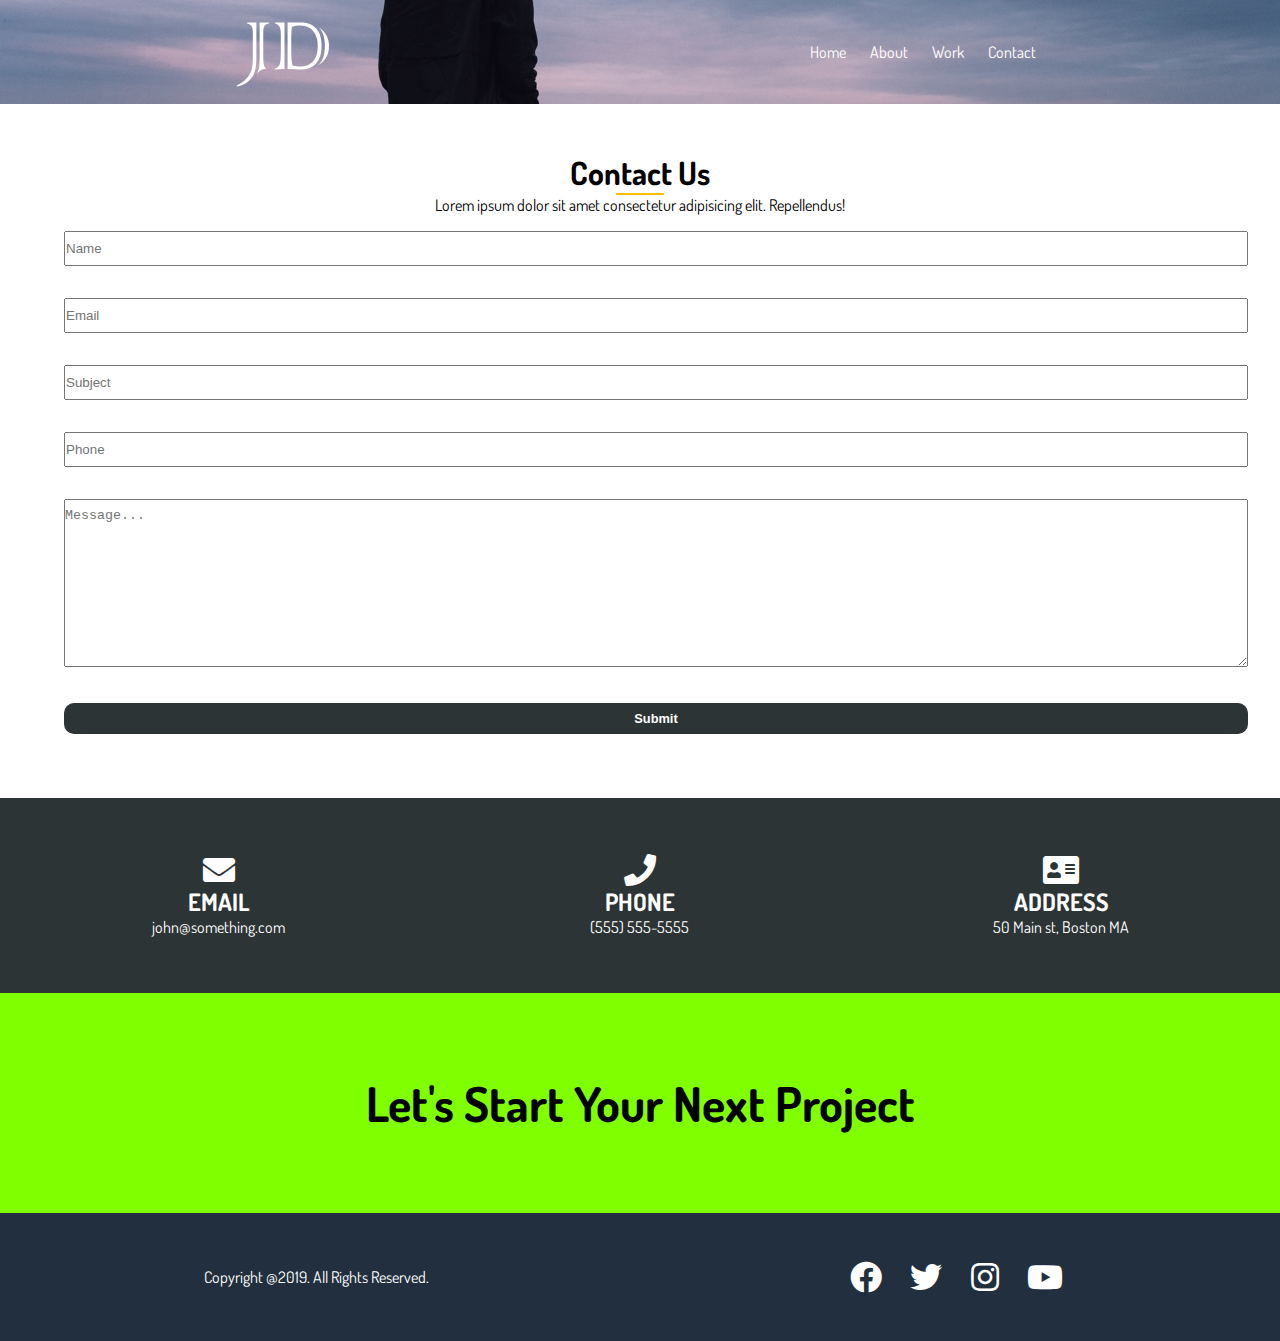
==== contact.html @ 6afb77cd "Adding files" ====
<!DOCTYPE html>
<html lang="en">
  <head>
    <meta charset="UTF-8" />
    <meta name="viewport" content="width=device-width, initial-scale=1.0" />
    <meta http-equiv="X-UA-Compatible" content="ie=edge" />
    <link
      rel="stylesheet"
      href="https://use.fontawesome.com/releases/v5.8.2/css/all.css"
    />
    <link rel="stylesheet" href="css/main.css" />
    <link
      rel="stylesheet"
      href="css/mobile.css"
      media="screen and (max-width:768px)"
    />
    <title>Contact Us | Jhon Doe UI/UX Designer & Photographer</title>
  </head>
  <body>
    <header id="about-header">
      <div class="main-items">
        <div class="heading-logo">
          <img src="img/logo.png" alt="" class="logo" />
        </div>

        <div class="heading-items">
          <ul class="lists">
            <li><a href="index.html">Home</a></li>
            <li><a href="about.html">About</a></li>
            <li><a href="work.html">Work</a></li>
            <li><a href="contact.html">Contact</a></li>
          </ul>
        </div>
      </div>
      <!--main-itmes-->
    </header>
    <!-- Header Finished -->

    <section id="contact" style="padding: 3rem;">
      <h1 style="text-align:center">Contact Us</h1>
      <div class="bottom-line"></div>
      <p style="text-align:center">
        Lorem ipsum dolor sit amet consectetur adipisicing elit. Repellendus!
      </p>

      <form class="form-body">
        <input type="text" name="name" placeholder="Name" /> <br />
        <input type="email" name="email" placeholder="Email" /> <br />
        <input type="text" name="subject" placeholder="Subject" /> <br />
        <input type="text" name="phone" placeholder="Phone" /> <br />
        <textarea
          name="message"
          cols="30"
          rows="10"
          placeholder="Message..."
        ></textarea>
        <input type="submit" value="Submit" class="btn-submit" />
      </form>
    </section>

    <!-- Form Finished -->

    <section class="three">
      <div>
        <i class="fas fa-envelope fa-2x"></i>
        <h2>email</h2>
        <p>john@something.com</p>
      </div>

      <div>
        <i class="fas fa-phone fa-2x"></i>
        <h2>phone</h2>
        <p>(555) 555-5555</p>
      </div>

      <div>
        <i class="fas fa-address-card fa-2x"></i>
        <h2>address</h2>
        <p>50 Main st, Boston MA</p>
      </div>
    </section>

    <section
      class="next-project"
      style="background:chartreuse; padding: 5rem 0"
    >
      <h1 style="text-align:center;font-size: 3rem">
        Let's Start Your Next Project
      </h1>
    </section>

    <footer id="main-footer">
      <div class="footer-items">
        <div>
          <p>Copyright @2019. All Rights Reserved.</p>
        </div>

        <div class="socials">
          <a href="http://facebook.com" target="_blank"
            ><i class="fab fa-facebook fa-2x"></i
          ></a>
          <a href="http://twitter.com" target="_blank"
            ><i class="fab fa-twitter fa-2x"></i
          ></a>
          <a href="http://instagram.com" target="_blank"
            ><i class="fab fa-instagram fa-2x"></i
          ></a>
          <a href="http://youtube.com" target="_blank"
            ><i class="fab fa-youtube fa-2x"></i
          ></a>
        </div>
      </div>
    </footer>
  </body>
</html>
---- css/main.css ----
@import url('https://fonts.googleapis.com/css?family=Dosis');

/* Reset Styles */
* {
  margin: 0;
  padding: 0;
  box-sizing: border-box;
}

body {
  font-family: 'Dosis', sans-serif;
}
a {
  text-decoration: none;
}
ul {
  list-style: none;
}
h2,
h3,
h4 {
  text-transform: uppercase;
}

img {
  width: 100%;
}
.logo {
  width: 100px;
}

.main-items {
  display: flex;
  justify-content: space-around;
  align-items: center;
}
.lists {
  display: flex;
  justify-content: space-between;
}

.lists li {
  padding: 0 0.75rem;
}

.lists li a {
  color: #fff;
}

/* Header */

#main-header {
  background: url('../img/showcase.jpg') no-repeat center center/cover;
  height: 100vh;
  background-blend-mode: overlay;
}

.para-items {
  display: flex;
  flex-direction: column;
  justify-content: center;
  text-align: center;
  align-items: center;
  height: 60vh;
}

.para-items h1 {
  font-size: 5rem;
  color: #fff;
}
.para-items p {
  color: #fff;
  font-size: 1.5rem;
  padding-bottom: 1rem;
}

.para-items a {
  display: inline-block;
  color: #fff;
  background: #718093;
  padding: 0.75rem 1.2rem;
  font-weight: bold;
}

.para-items a:hover {
  background: #7f8fa6;
}

.bottom-line {
  height: 2px;
  width: 3rem;
  background: #ffbc00;
  display: block;
  margin: auto;
}

/* Specialization */
.specials {
  padding: 4rem 0;
}
.special-items {
  display: grid;
  grid-template-columns: repeat(4, 1fr);
  text-align: center;
  grid-gap: 1rem;
}

.special-items i {
  color: #ffbc00;
}

.special-items p {
  font-size: 1.2rem;
}

/* Special Another */
.special-another {
  display: grid;
  grid-template-columns: repeat(4, 1fr);
  text-align: center;
  padding: 2rem 0;
}

.special-another p {
  font-size: 1.5rem;
}

.special-another div {
  padding: 3rem;
}

/* Process-items */
#creative .process-items {
  display: grid;
  grid-template-columns: repeat(4, 1fr);
  grid-gap: 1rem;
  text-align: center;
  padding: 2rem 0;
}

#creative .process-items i {
  background: #2f3542;
  color: #fff;
  border-radius: 50%;
  padding: 3rem;
  transition: transform 0.7s ease;
}

#creative .process-items i:hover {
  -webkit-transform: scale(1.2);
  -ms-transform: scale(1.2);
  transform: scale(1.2);
  background: #ffbc00;
}

/* Footer */
footer {
  background: #222f3e;
  padding: 3rem 0;
  color: #fff;
}

.footer-items {
  display: flex;
  justify-content: space-around;
  align-items: center;
}

.socials a {
  padding: 0 0.8rem;
  color: #fff;
}

.socials a:hover {
  color: #ffbc00;
}

/* About Section */
#about-header {
  background: url('../img/showcase.jpg') no-repeat center center/cover;
  background-blend-mode: overlay;
}

.about-sec {
  display: grid;
  grid-template-columns: 1fr 2fr;
  grid-gap: 1.5rem;
  padding: 0 0.75rem;
}

/* Awards */
.awards {
  display: grid;
  grid-template-columns: repeat(3, 1fr);
  grid-gap: 1.2rem;
  text-align: center;
  padding: 3rem 0;
}

.awards i {
  color: #ffbc00;
  padding-bottom: 0.8rem;
}

/* Technical skills */
.progress {
  height: 20px;
  background: #ccc;
  border: none;
  border-radius: 5px;
  margin: 0.5rem 0;
}

.progress div {
  height: 100%;
  background: #ffbc00;
  border: none;
  border-radius: 5px;
  margin: 0.75rem 0;
}

/* All Logos */
#all-logos {
  display: flex;
  justify-content: space-around;
  background: #dfe6e9;
  padding: 5rem 0;
}

#all-logos img {
  width: 200px;
}

/* Comments */
.comments {
  display: grid;
  grid-template-columns: repeat(4, 1fr);
  grid-gap: 1.5rem;
  padding: 2rem 1rem;
}
.comments p {
  border: 1px solid #7f8fa6;
  border-radius: 5px;
  padding: 1rem 1.5rem;
}

.com-img img {
  width: 50px;
  border-radius: 50%;
}
.com-img {
  display: grid;
  grid-template-columns: repeat(4, 1fr);
  grid-gap: 1rem;
  padding: 0 1.5rem;
}
.com-img p {
  margin-top: -40px;
  padding-left: 60px;
}

/* Project Images */
.project-img {
  display: grid;
  grid-template-columns: repeat(3, 1fr);
  padding: 5rem 3rem;
}

.project-img img {
  transition: transform 0.5s ease;
}

.project-img img:hover {
  -webkit-transform: scale(1.2) rotate(10deg);
  -ms-transform: scale(1.2) rotate(10deg);
  transform: scale(1.2) rotate(10deg);
}

/* Contact Form */
.form-body input,
textarea {
  width: 100%;
  margin: 1rem;
  padding: 0.5rem 0;
}
.btn-submit {
  background: #2d3436;
  border: none;
  border-radius: 10px;
  color: #fff;
  font-weight: bold;
  font-size: 0.8rem;
  padding: 1rem 0;
}
.btn-submit:hover {
  background: #636e72;
}

/* Three */
.three {
  display: grid;
  grid-template-columns: repeat(3, 1fr);
  grid-gap: 1rem;
  background: #2d3436;
  padding: 3.5rem 1rem;
  text-align: center;
  color: #fff;
}
---- css/mobile.css ----
* {
  margin: 0;
  padding: 0;
  box-sizing: border-box;
}

.para-items h1 {
  font-size: 3rem;
}

.special-items {
  display: grid;
  grid-template-columns: repeat(1, 1fr);
  grid-gap: 1rem;
  padding: 0.5rem 1rem;
}
.special-items i {
  margin-bottom: 0.6rem;
}

/* Special Another */
.special-another {
  display: grid;
  grid-template-columns: repeat(1, 1fr);
  grid-gap: 1.5rem;
}

/* Creative process */
#creative .process-items {
  display: grid;
  grid-template-columns: repeat(1, 1fr);
  grid-gap: 1.4rem;
}

/* Footer */
.footer-items {
  display: grid;
  grid-template-columns: repeat(1, 1fr);
  grid-gap: 1.5rem;
  text-align: center;
}

/* About Us */
.about-sec {
  display: grid;
  grid-template-columns: repeat(1, 1fr);
  grid-gap: 1.4rem;
}

.about-sec div {
  padding: 1rem 0;
}

/* Awards */
.awards {
  display: grid;
  grid-template-columns: repeat(1, 1fr);
  grid-gap: 1.5rem;
  padding: 1.4rem;
}

/* All Logos */
#all-logos {
  display: none;
}

/* Testimonials */
.comments {
  display: grid;
  grid-template-columns: repeat(2, 1fr);
}
.com-img {
  display: none;
}

/* Project Image */
.project-img {
  display: grid;
  grid-template-columns: repeat(2, 1fr);
}

.project-img .l-m {
  display: none;
}

/* Contact us */
.three {
  display: grid;
  grid-template-columns: repeat(1, 1fr);
  grid-gap: 3rem;
}
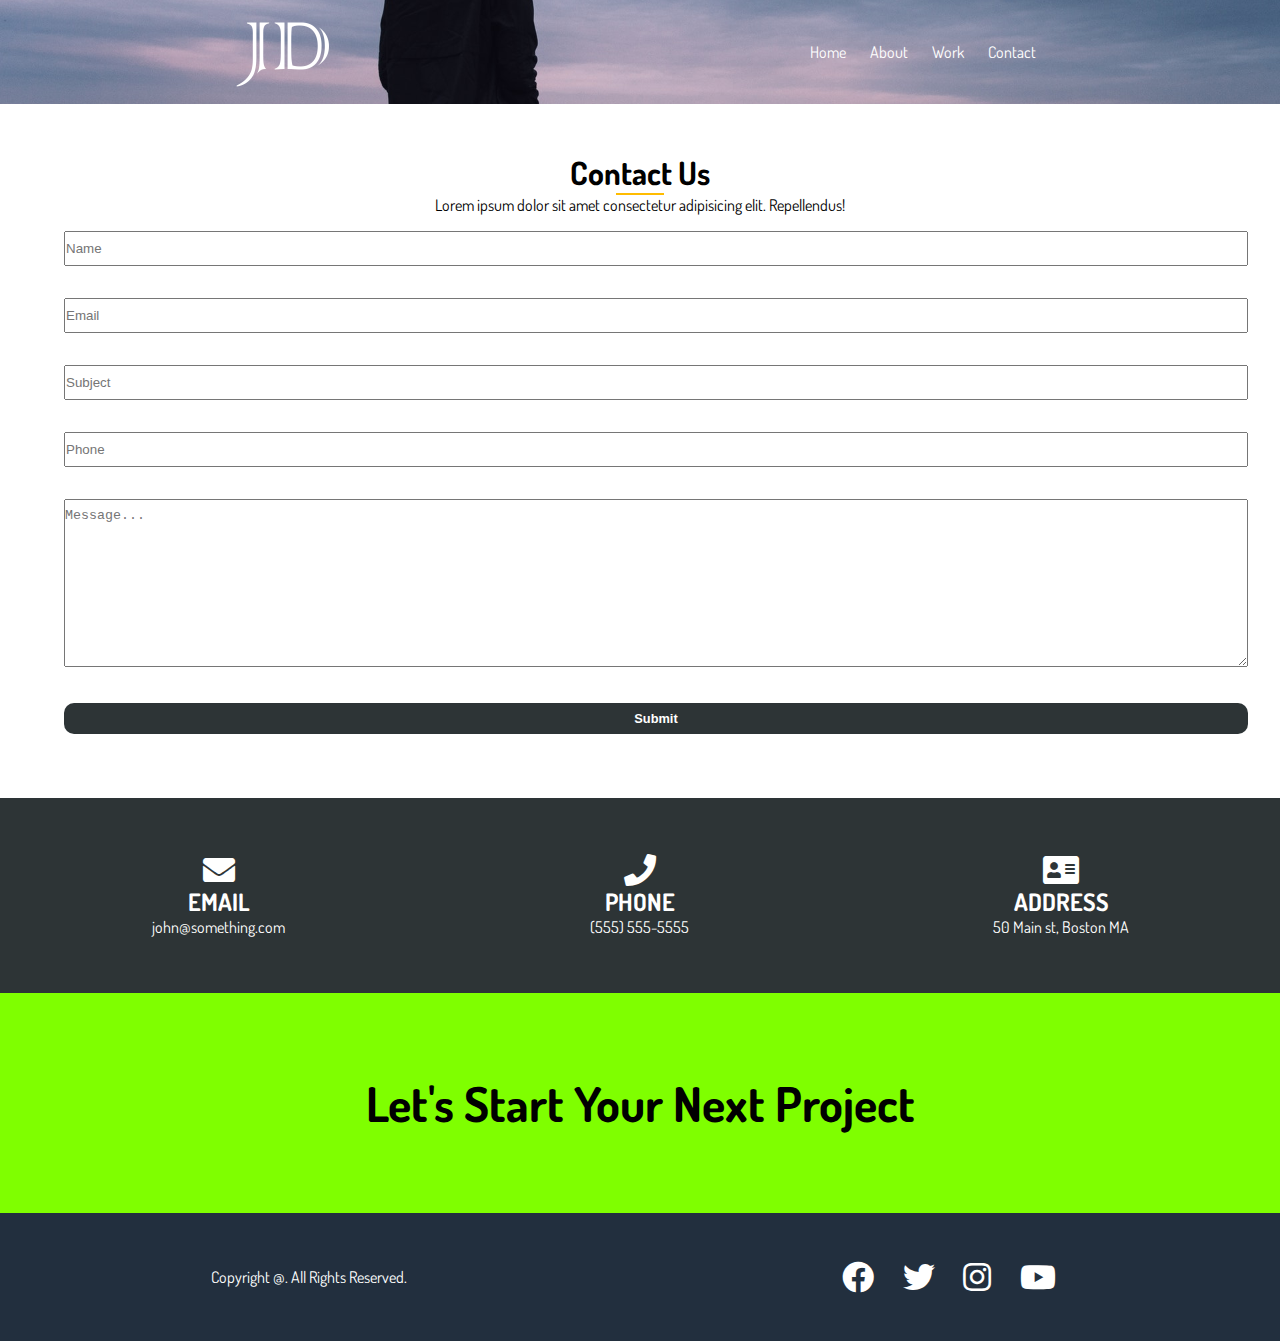
==== commit 2dc3e981: "Update contact.html" ====
--- a/contact.html
+++ b/contact.html
@@ -92,7 +92,7 @@
     <footer id="main-footer">
       <div class="footer-items">
         <div>
-          <p>Copyright @2019. All Rights Reserved.</p>
+          <p>Copyright @<script>new Date().getFullYear(); </script>. All Rights Reserved.</p>
         </div>
 
         <div class="socials">
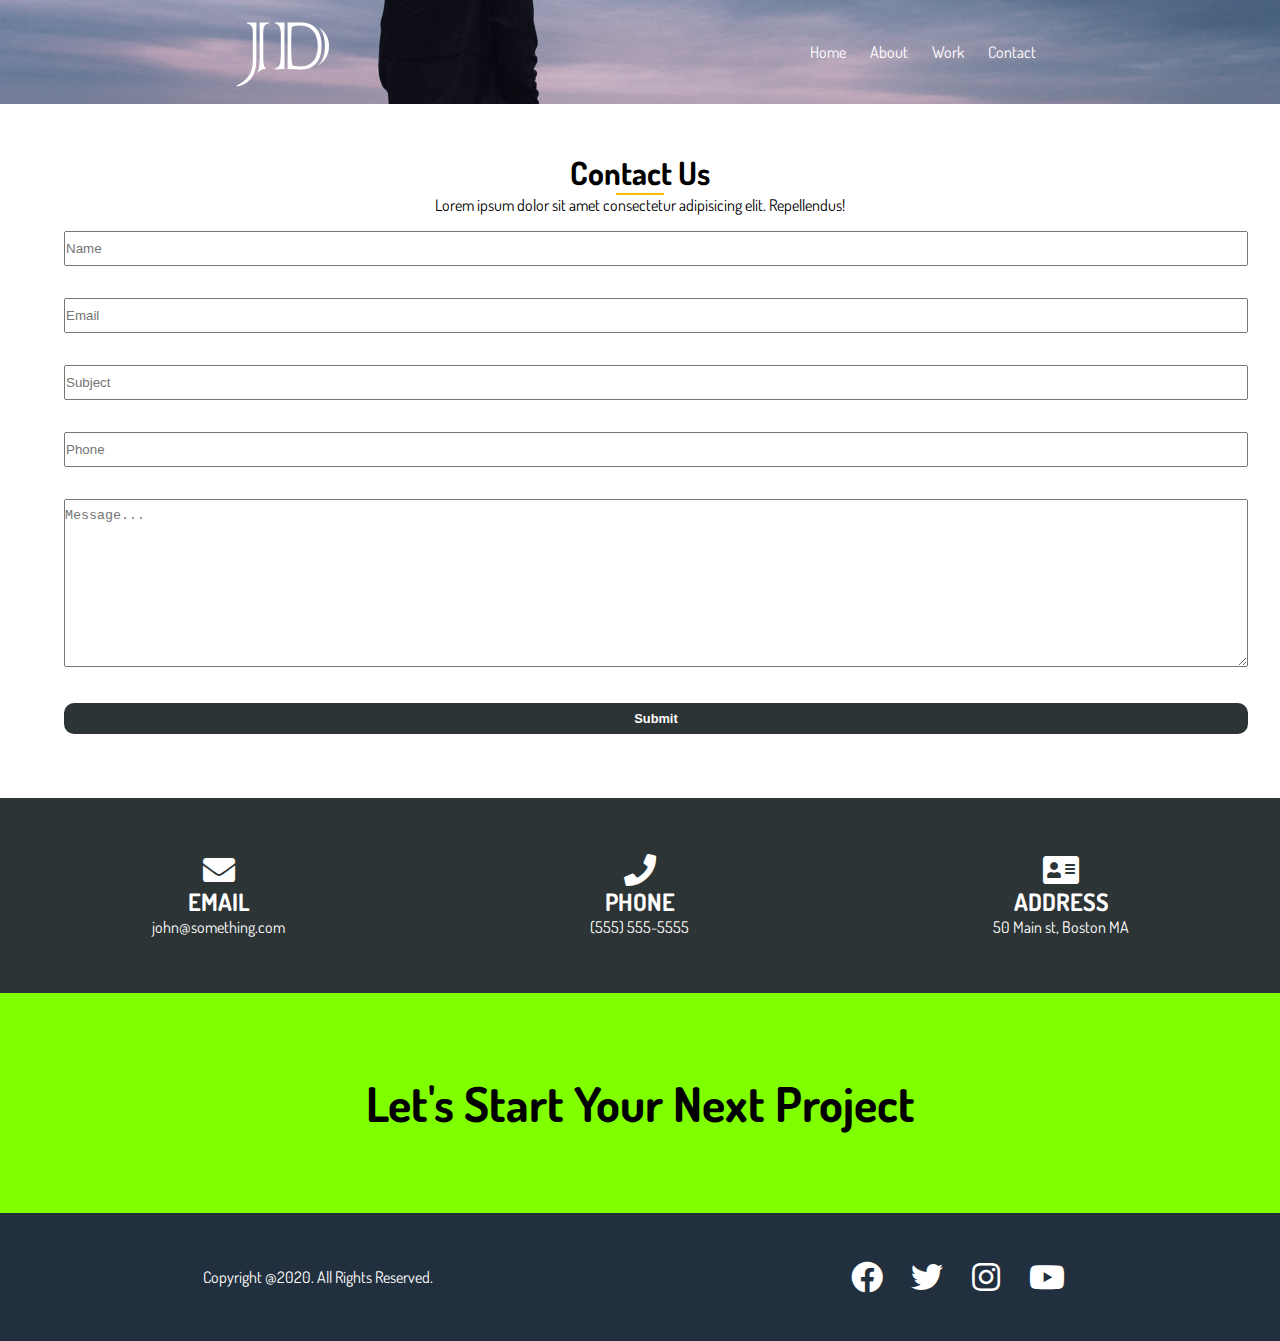
==== commit 8a10d0a7: "Update contact.html" ====
--- a/contact.html
+++ b/contact.html
@@ -92,7 +92,7 @@
     <footer id="main-footer">
       <div class="footer-items">
         <div>
-          <p>Copyright @<script>new Date().getFullYear(); </script>. All Rights Reserved.</p>
+          <p>Copyright @2020. All Rights Reserved.</p>
         </div>
 
         <div class="socials">
